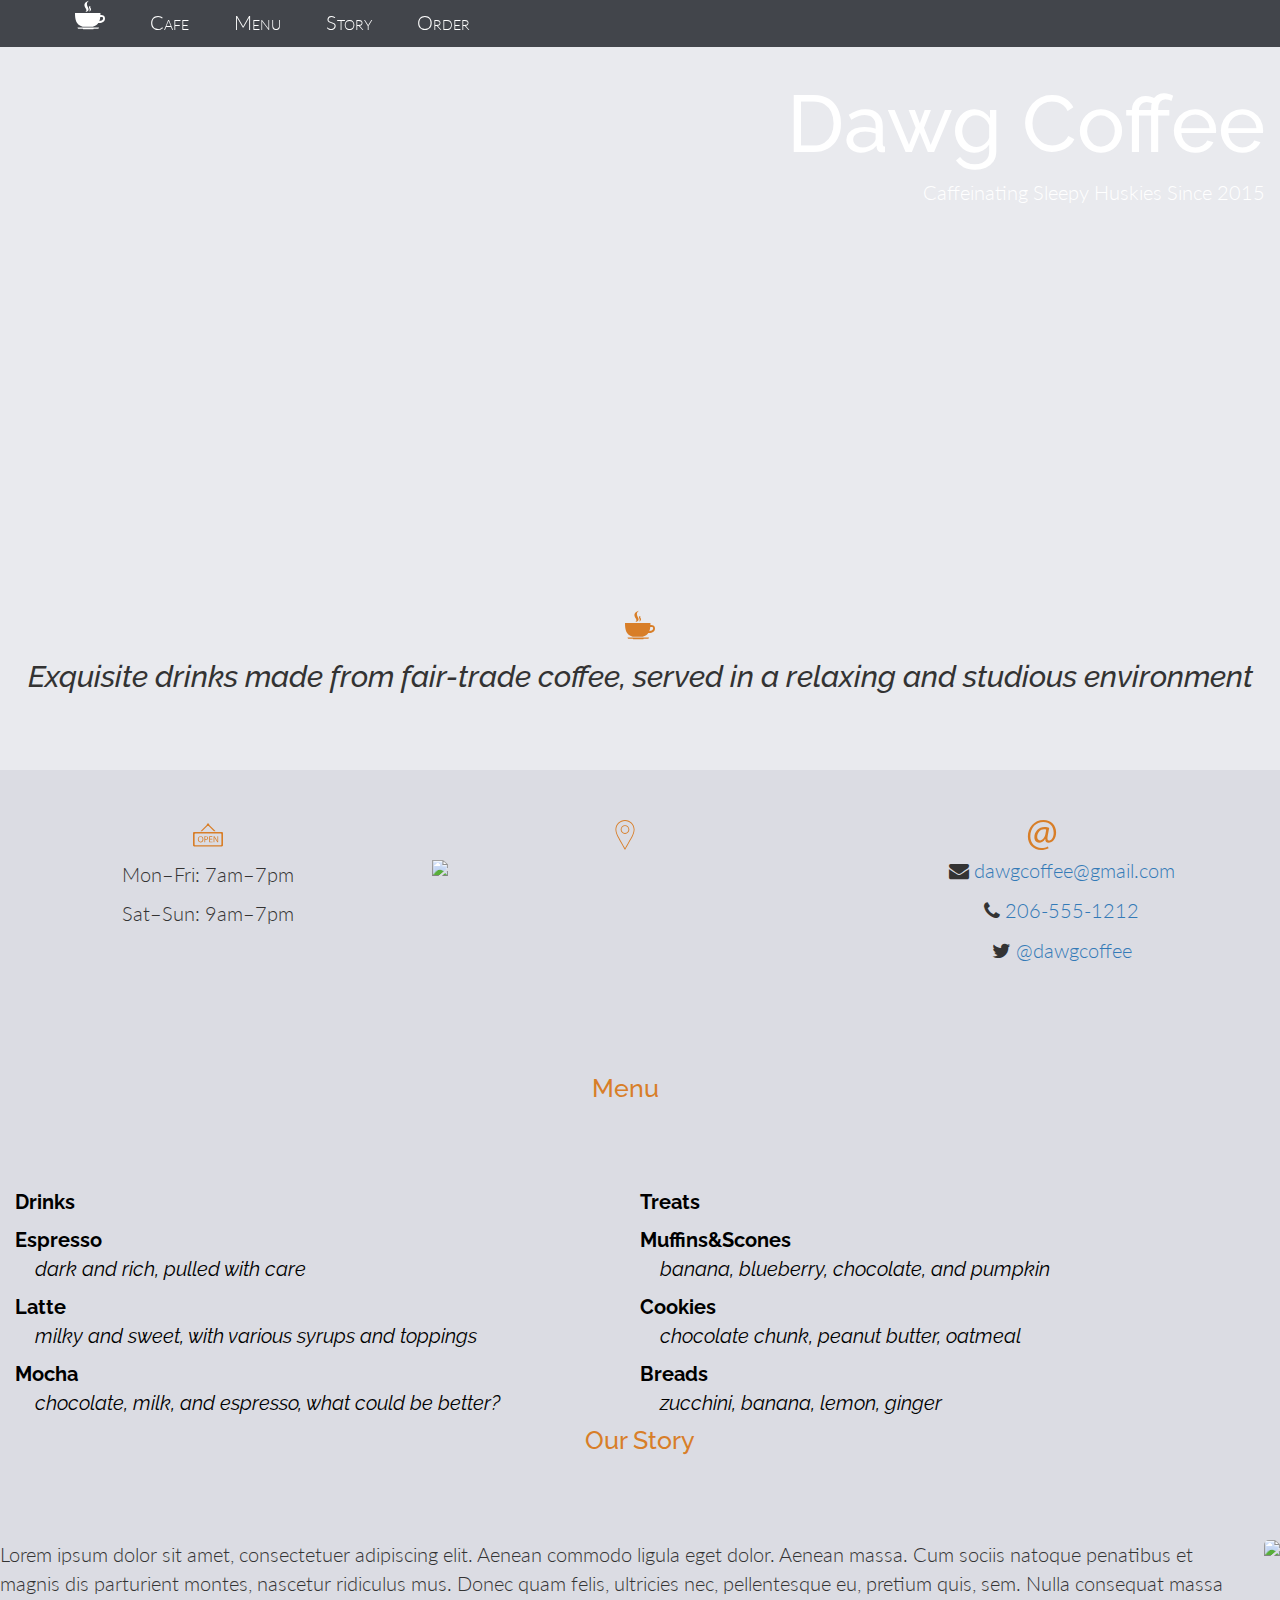
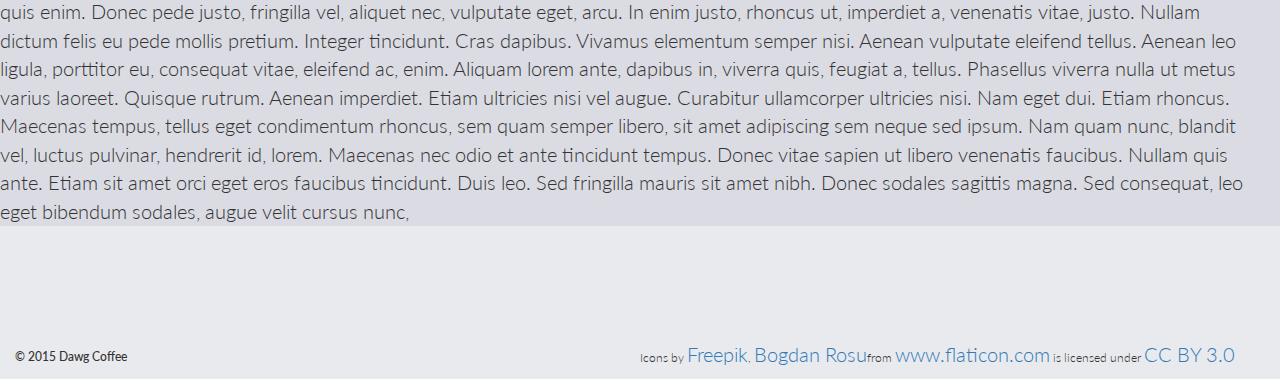
==== index.html @ 292f8ac5 "Edited HTML and CSS, not FINAL" ====
<!doctype html>
<html lang="en">
	<head>
		<meta charset="UTF-8">
		<meta name="viewport" content="width=device-width, initial-scale=1">
		<meta name="viewport" content="width=device-width, initial-scale=1, maximum-scale=1, user-scalable=no">
		
		<title>Dawg Coffee</title>
		
		<link rel="stylesheet" href="css/main.css">
		<link rel="shortcut icon" href="img/page-icon.png">
	</head><!-- Your home page goes here -->

	<body>

	<nav>
		<ul>
			<div id="coffee">

				<li><svg xmlns="http://www.w3.org/2000/svg" viewBox="0 0 21.664 21.665"><path d="M2.756 20.725h2.95c.04.257.254.458.523.458h6.706c.27 0 .482-.2.523-.458h2.95c.498 0 .902-.404.902-.903H1.854c0 .5.404.903.902.903zM20.865 11.444c-.752-.61-1.81-.62-2.508-.542.02-.486.03-.983.03-1.5H0c0 4.97.752 8.556 5.51 9.894h7.367c1.885-.53 3.135-1.418 3.964-2.6 1.807-.035 4.712-.746 4.82-3.24.048-1.092-.406-1.698-.795-2.012zm-3.267 3.826c.346-.89.55-1.89.664-2.988.488-.08 1.33-.13 1.754.215.078.064.32.262.293.9-.058 1.293-1.662 1.727-2.712 1.873zM7.49 8.704s3.5-.257 1.897-3.208C8.1 3.126 8.393 1.736 10.04.48c0 0-5.397 1.376-2.25 5.63 1.156 1.855-.3 2.594-.3 2.594z"/><path d="M9.85 8.468s2.804-.59 1.278-2.846c-.554-.978.21-1.327.21-1.327s-1.805.057-1.043 1.608c.61 1.247.43 1.955-.445 2.565z"/></svg></li>
					<li><a href="index.html">Cafe</a></li> 
					<li><a href="index.html">Menu</a></li> 
		 			<li><a href="index.html">Story</a></li> 
					<li><a href="order.html">Order</a></li>

			</div>
		</ul>
	</nav>
	
	<div class="container">

		<div id="header">

				<h1>Dawg Coffee</h1>

				<p>Caffeinating Sleepy Huskies Since 2015</p>
		</div>

	</div>

	<div id="headline">

		<svg xmlns="http://www.w3.org/2000/svg" viewBox="0 0 21.664 21.665"><path d="M2.756 20.725h2.95c.04.257.254.458.523.458h6.706c.27 0 .482-.2.523-.458h2.95c.498 0 .902-.404.902-.903H1.854c0 .5.404.903.902.903zM20.865 11.444c-.752-.61-1.81-.62-2.508-.542.02-.486.03-.983.03-1.5H0c0 4.97.752 8.556 5.51 9.894h7.367c1.885-.53 3.135-1.418 3.964-2.6 1.807-.035 4.712-.746 4.82-3.24.048-1.092-.406-1.698-.795-2.012zm-3.267 3.826c.346-.89.55-1.89.664-2.988.488-.08 1.33-.13 1.754.215.078.064.32.262.293.9-.058 1.293-1.662 1.727-2.712 1.873zM7.49 8.704s3.5-.257 1.897-3.208C8.1 3.126 8.393 1.736 10.04.48c0 0-5.397 1.376-2.25 5.63 1.156 1.855-.3 2.594-.3 2.594z"/><path d="M9.85 8.468s2.804-.59 1.278-2.846c-.554-.978.21-1.327.21-1.327s-1.805.057-1.043 1.608c.61 1.247.43 1.955-.445 2.565z"/></svg>

		<h2>Exquisite drinks made from fair-trade coffee, served in a relaxing and studious environment</h2>

	</div>	

	<div id="information" class="row col-md-12">
    	 	
			<div id="hours" class="col-md-4">

				<svg xmlns="http://www.w3.org/2000/svg" viewBox="0 0 396.238 396.238"><path d="M381.238 159.54H15c-8.25 0-15 6.75-15 15v160.405c0 8.25 6.75 15 15 15h366.238c8.25 0 15-6.75 15-15V174.54c0-8.25-6.75-15-15-15zM374.9 322.257c0 5.5-4.5 10-10 10H31.338c-5.5 0-10-4.5-10-10V187.23c0-5.5 4.5-10 10-10H364.9c5.5 0 10 4.5 10 10v135.026z"/><path d="M137.083 253.91c0 27.58-16.762 42.203-37.21 42.203-21.16 0-36.02-16.405-36.02-40.656 0-25.44 15.812-42.083 37.21-42.083 21.873 0 36.02 16.763 36.02 40.537zm-62.173 1.31c0 17.118 9.272 32.454 25.56 32.454 16.404 0 25.677-15.1 25.677-33.287 0-15.93-8.322-32.572-25.56-32.572-17.12 0-25.677 15.81-25.677 33.404zM152.472 215.325c4.993-.833 9.57-1.238 17.89-1.238 10.225 0 17.713 2.378 22.47 6.658 4.397 3.804 7.014 9.63 7.014 16.76 0 7.253-2.14 12.96-6.183 17.12-5.47 5.825-14.385 8.797-24.49 8.797-2.492 0-4.83-.076-6.89-.42-.494-.08-1.43-.093-1.43.947v26.1c0 2.616-2.14 4.757-4.755 4.757h-.833c-2.615 0-4.755-2.14-4.755-4.756v-71.718c0-2.873 1.962-3.007 1.962-3.007zm8.38 38.025c0 .78.48 1.04.732 1.094 2.133.466 4.742.656 7.827.656 12.483 0 20.09-6.062 20.09-17.12 0-10.58-7.488-15.69-18.9-15.69-4.518 0-5.053.085-5.053.085-2.583.41-4.696 2.888-4.696 5.502l.002 25.473zM255.237 252.96c0 2.354-2.14 4.28-4.755 4.28h-21.637c-2.615 0-4.754 2.14-4.754 4.754v19.378c0 2.615 2.14 4.755 4.755 4.755h25.203c2.615 0 4.755 1.952 4.755 4.34 0 2.385-2.14 4.338-4.755 4.338h-35.545c-2.615 0-4.754-2.14-4.754-4.754v-70.614c0-2.614 2.138-4.754 4.753-4.754h33.763c2.614 0 4.755 1.953 4.755 4.338 0 2.388-2.14 4.34-4.754 4.34h-23.42c-2.614 0-4.755 2.14-4.755 4.755v15.812c0 2.615 2.142 4.754 4.757 4.754h21.636c2.615.002 4.754 1.927 4.754 4.28zM276.988 294.807c-2.615 0-4.755-2.14-4.755-4.756V219.44c0-2.615 2.14-4.756 4.755-4.756h1.784c2.614 0 5.898 1.81 7.3 4.018l20.588 32.504c1.4 2.21 3.636 5.857 4.97 8.105l11.098 20.362c.593 1.018.975-.672.823-3.283 0 0-.912-15.702-.912-28.184v-28.77c0-2.614 2.14-4.755 4.756-4.755h.238c2.615 0 4.755 2.142 4.755 4.757v70.613c0 2.615-2.14 4.756-4.755 4.756h-.952c-2.614 0-5.89-1.814-7.276-4.03l-20.396-32.597c-1.387-2.218-3.63-5.86-4.983-8.1l-11.86-21.49c-.105.034-.855-1.442-.855.49 0 .858-.01 1.98.042 3.19 0 0 .63 14.982.63 28.298v29.48c0 2.616-2.14 4.757-4.754 4.757h-.24v.002zM293.455 143.54l-78.077-78.075c-.356-.41-.268-1.124-.182-1.815.038-.307.07-.6.07-.857 0-9.098-7.4-16.5-16.5-16.5s-16.5 7.402-16.5 16.5c0 .337.014.67.043 1.062.03.396.07.94-.657 1.78l-79.32 79.32c-1.474 1.473-1.345 2.542-1.137 3.048.208.506.868 1.356 2.952 1.367l9.693.053h.042c2.865 0 6.835-1.64 8.85-3.655l67.8-67.8c.432-.387.862-.416 1.02-.34 4.506 2.202 9.86 2.21 14.373.032.065-.032.28-.145.812.376l66.318 66.318c2.788 2.79 8.284 5.06 12.306 5.06l5.692-.032c2.077-.01 3.48-.647 3.95-1.79.47-1.145-.078-2.584-1.547-4.052zm-179.573 5.38v.002-.002z"/></svg>

				<p class="days1">Mon&ndash;Fri: 7am&ndash;7pm</p>
				<p class="days2">Sat&ndash;Sun: 9am&ndash;7pm</p>

			</div>

			<div id="location" class="col-md-4">

				<svg xmlns="http://www.w3.org/2000/svg" viewBox="0 0 792 792"><path d="M396.065 792l-10.155-17.896c-1.455-2.568-146.63-258.487-186.97-333.42-25.627-47.656-55.543-125.468-55.543-187.954C143.397 113.377 256.72 0 396.012 0c139.275 0 252.59 113.377 252.59 252.73 0 60.357-27.956 141.853-54.272 187.9-47.1 82.137-186.792 330.928-188.192 333.428L396.065 792zm-.053-768.78c-126.49 0-229.394 102.96-229.394 229.51 0 54.436 26.502 128.1 52.764 176.947C253.354 492.774 362.11 685 395.958 744.747c33.09-58.897 138.5-246.4 178.2-315.65 25.172-44.042 51.21-122.07 51.21-176.367.015-126.55-102.883-229.51-229.356-229.51zm0 343.43c-63.214 0-114.64-51.442-114.64-114.67 0-63.245 51.426-114.702 114.64-114.702 63.19 0 114.606 51.457 114.606 114.7-.007 63.23-51.416 114.67-114.606 114.67zm0-206.15c-50.412 0-91.418 41.037-91.418 91.48 0 50.426 41.007 91.45 91.418 91.45 50.388 0 91.388-41.03 91.388-91.45-.008-50.443-41.008-91.48-91.388-91.48z"/></svg>

				<a href="https://www.google.com/maps/place/4214+University+Way+NE,+Seattle,+WA+98105"> <img src="img/map.png"></a>

			</div>

			<div id="contact" class="col-md-4">

				<svg xmlns="http://www.w3.org/2000/svg" viewBox="0 0 288.937 288.938"><path d="M207.967 272.338c-22.815 12.03-46.076 16.6-73.897 16.6-68.084 0-125.788-49.793-125.788-129.508C8.282 73.9 67.642 0 159.832 0c72.242 0 120.823 50.642 120.823 119.973 0 62.272-34.88 98.81-73.9 98.81-16.633 0-31.975-11.218-30.728-36.537h-1.658c-14.536 24.507-33.637 36.538-58.55 36.538-24.07 0-44.826-19.533-44.826-52.325 0-51.486 40.67-98.374 98.373-98.374 17.846 0 33.64 3.717 44.418 8.723l-14.096 75.12c-6.222 31.574-1.26 46.11 12.442 46.51 21.19.406 44.857-27.824 44.857-75.993 0-60.176-36.14-103.38-100.507-103.38-67.644 0-124.538 53.58-124.538 137.86 0 69.337 45.267 112.096 106.687 112.096 23.667 0 45.676-4.997 62.71-14.535l6.625 17.85zm-22.82-179.374c-4.157-1.218-11.225-2.876-20.763-2.876-36.538 0-66.02 34.448-66.02 74.717 0 18.286 9.13 31.575 27.415 31.575 24.07 0 46.072-30.73 50.64-56.494l8.726-46.922z"/></svg>

				
				<ul>
					<li><i class="fa fa-envelope"></i><a href="dawgcoffee@gmail.com"> dawgcoffee@gmail.com</a></li>
					<li><i class="fa fa-phone"></i><a href="206-555-1212"> 206-555-1212</a></li>
					<li><i class="fa fa-twitter"></i><a href="https://twitter.com/dawgcoffee"> @dawgcoffee</a> </li>
				</ul>

			</div>
		
	</div>

	<div class="menu">

		<div id="titles" class="row col-md-12">

				<h3>Menu</h3>

				<div id="choices" class="col-md-6">

					<p id="title2">Drinks</p>
						<section id="subtitle1">Espresso
							<ul id="description1"><li>dark and rich, pulled with care</li>
						</section>
						<section id="subtitle1">Latte
							<ul id="description1"><li>milky and sweet, with various syrups and toppings</li>
						</section>
						<section id="subtitle1">Mocha
							<ul id="description1"><li>chocolate, milk, and espresso, what could be better?</li>
						</section>
					
				</div>

				<div id="choices2" class="col-md-6">

					<p id="title3">Treats</p>
						<section id="subtitle1">Muffins&amp;Scones
							<ul id="description1"><li>banana, blueberry, chocolate, and pumpkin</li></ul
						</section>
						<section id="subtitle1">Cookies
							<ul id="description1"><li>chocolate chunk, peanut butter, oatmeal</li></ul>
						</section>
						<section id="subtitle1">Breads
							<ul id="description1"><li>zucchini, banana, lemon, ginger</li></ul>
						</section>
				</div>
		</div>

	</div>

	<div class="story">

		<h3>Our Story</h3>

			<p id="Lorem">Lorem ipsum dolor sit amet, consectetuer adipiscing elit.<img src="img/story.jpg"> Aenean commodo ligula eget dolor. Aenean massa. Cum sociis natoque penatibus et magnis dis parturient montes, nascetur ridiculus mus. Donec quam felis, ultricies nec, pellentesque eu, pretium quis, sem. Nulla consequat massa quis enim. Donec pede justo, fringilla vel, aliquet nec, vulputate eget, arcu. In enim justo, rhoncus ut, imperdiet a, venenatis vitae, justo. Nullam dictum felis eu pede mollis pretium. Integer tincidunt. Cras dapibus. Vivamus elementum semper nisi. Aenean vulputate eleifend tellus. Aenean leo ligula, porttitor eu, consequat vitae, eleifend ac, enim. Aliquam lorem ante, dapibus in, viverra quis, feugiat a, tellus. Phasellus viverra nulla ut metus varius laoreet. Quisque rutrum. Aenean imperdiet. Etiam ultricies nisi vel augue. Curabitur ullamcorper ultricies nisi. Nam eget dui. Etiam rhoncus. Maecenas tempus, tellus eget condimentum rhoncus, sem quam semper libero, sit amet adipiscing sem neque sed ipsum. Nam quam nunc, blandit vel, luctus pulvinar, hendrerit id, lorem. Maecenas nec odio et ante tincidunt tempus. Donec vitae sapien ut libero venenatis faucibus. Nullam quis ante. Etiam sit amet orci eget eros faucibus tincidunt. Duis leo. Sed fringilla mauris sit amet nibh. Donec sodales sagittis magna. Sed consequat, leo eget bibendum sodales, augue velit cursus nunc,</p>

	</div>

	<div id="footer" class="row col-md-12">

		<div id="rights" class="col-md-6">

			<h6>&copy; 2015 Dawg Coffee</h6>

		</div>

		<div id="citations" class="col-md-6">

			<p id="credits">Icons by 
    		<a href="http://www.freepik.com" title="Freepik">Freepik</a>, 
    		<a href="http://www.bogdanrosu.com" title="Bogdan Rosu">Bogdan Rosu</a>from 
    		<a href="http://www.flaticon.com" title="Flaticon">www.flaticon.com</a> is licensed under 
    		<a href="http://creativecommons.org/licenses/by/3.0/" title="Creative Commons BY 3.0">CC BY 3.0</a>
			</p>

		</div>

	</div>


	</body>

</html>
---- css/main.css ----
/* Your stylesheet goes here */
@import url("https://maxcdn.bootstrapcdn.com/bootstrap/3.3.5/css/bootstrap.min.css");
@import url("https://fonts.googleapis.com/css?family=Raleway");
@import url("https://fonts.googleapis.com/css?family=Lato");
@import url("https://maxcdn.bootstrapcdn.com/font-awesome/4.4.0/css/font-awesome.min.css");
/*
* {
	font-family:Lato, "Helvetica Neue", Helvetica, Serif;
	font-size:16px;
	font-weight:300;
	background-color:#E9EAEE;
}
*/

body {
    font-family: Lato, 'Helvetica Neue', Helvetica, Arial, sans-serif;
    font-weight: 300;
    font-size: 16px;
    background-color: #E9EAEE
}

h1 {
	font-family:Raleway, "Helvetica Neue", Helvetica, Serif;
}

h2 {
	font-family: Raleway, "Helvetica Neue", Helvetica, Serif;
	font-color:#BC6026;
	text-align: center;
}
h3 {
	font-family:Raleway, "Helvetica Neue", Helvetica, Serif;
	text-align: center;
	color: #D87E28;
	font-size: auto;
	border: 0em;
}

svg {
	height: 30px;
}

svg path {
	fill: #D87E28;

}

#coffee svg path {
	fill: white;
}

/*img {
	height:16px;
}
*/

#header {
	padding-top: 3em;
}

#headline {
	font-style: italic;
	width: 100%;
	height: 200px;
	margin-bottom: 1em;
}

#headline svg {
	display: none;
}

#information{
	background-color: #dbdce3;
	width: 100%;
}

#hours {
	text-align: center;
}

#hours svg {
	display: block;
	margin-left: auto;
	margin-right: auto;
	margin-top: 50px;
}

.days1 {
	margin-top: 10px;
}

#location img {
	display: block;
	margin-left: auto;
	margin-right: auto;
	margin-top: 10px;
	margin-bottom: 40px;
}

#location a{
	border: auto solid;
    border-radius: 5px;
}

#location svg {
	display: block;
	margin-left: auto;
	margin-right: auto;
	margin-top: 50px;
}

#contact svg {
	display: block;
	margin-left: auto;
	margin-right: auto;
	margin-top: 50px;
}

#contact ul {
	list-style-type: none;
	text-align: center;
	line-height: 200%;
}



/*
#information #iconimages #iconimages1 svg path, #information #iconimages #iconimages2 svg path, #information #iconimages #iconimages3 svg path {
	margin:auto;
	display:inline; 
}
*/

.menu{
	margin-top: 0px;
	margin-bottom: 0px;
}

#titles {
	background-color: #dbdce3;
	width: 100%;
}

#title2 {
	font-family:Raleway, "Helvetica Neue", Helvetica, Serif;
	text-align: left;
	color: black;
	font-size: auto;
	font-weight: bold;
}

#title3 {
	font-family:Raleway, "Helvetica Neue", Helvetica, Serif;
	text-align: left;
	color: black;
	font-size: auto;
	font-weight: bold;
}

#subtitle1 {
	font-family:Raleway, "Helvetica Neue", Helvetica, Serif;
	color: black;
	font-size: auto;
	font-weight: bold;
}

#description1{
	list-style-type: none;
	font-style: italic;
	font-weight: normal;
	font-size: auto;
	position: relative;
	right: 1em;
}

.story {
	background-color: #dbdce3
}

.story img {
	float: right;
	height: 300px;
	margin-left: 1em;
	border: auto solid;
    border-radius: 5px;
}
#footer {
	border-top: 3px;
	border-top-color: #D87E28
	background-color: #afb3c2
	padding: 1em;
}
#credits {
	font-size: 12px;
}



nav {
	position: fixed;
	top: 0px;
	background-color: #181C22;
	color: white;
	font-size: 16px;
	padding-left: 15px;
	width: 100%;
}

nav li {
	list-style-type: none;
	display: inline;
	padding: 0.5em;
	font-variant: small-caps;
}

nav li a {
	color: white;

}

nav li a:hover {
	text-decoration: none;
	color: #D87E28;
}

@media (min-width: 768px) {
	* {
		font-size: 20px;
	}
	h2 {
		text-align: center;
		height: 20px;
	}
	nav {
		background-color: rgba(24, 28, 34, 0.8);
	}
	nav li {
		padding: 1em;
		color: white;
		list-style-type: none;
		display: inline;
		font-variant: small-caps;
	}
	nav li a {
		color: white;
	}
	nav li a:hover {
		text-decoration: none;
		color: #D87E28;
	}
	.container {
		background-image: url('../img/background-sm.jpg');
		background-repeat: no-repeat;
		width: 100%;
		text-align: right;
		color: white; 
		height: 550px;
	}
	#headline {
		font-size: 1.25em;
		text-align: center;
		padding-top: 3em;
		padding-bottom: 3em;
	}
	#headline svg path {
		display: block;
		fill:#D87E28;
		height: 1.5em;
		padding: 1em;
		margin-left: auto;
		margin-right: auto;
	}
}

@media screen and (min-width: 992px) {
	.container {
		background-image: url('../img/background-md.jpg');
		width: 100%;
	}
	h1 {
		font-size: 4em;
	}
	h2 {
		text-align: center;
		height: 20px;
	}
	
	h3 {
		font-size: 1.25em;
		text-align: center;
		padding-top: 3em;
		padding-bottom: 3em;
	}
	#headline {
		font-size: 1.25em;
		text-align: center;
		padding-top: 3em;
		padding-bottom: 3em;
	}
	#headline svg {
		fill:#D87E28;
		display: block;
		margin-left: auto;
		margin-right: auto;
	}
	#menu{
		background-color: #dbdce3;
		width: 100%;
	}

	#titles {
		background-color: #dbdce3;
		width: 100%;
	}

	#menu a:hover {
		text-decoration: none;
	}
	.story img{
		height: 400px;
	}
	#citations {
		text-align: right;
	}

}

@media screen and (min-width: 1200px) {
	.container {
		background-image: url('../img/background-lg.jpg');
		width: 100%;
	}
	h3 {
		font-size: 1.25em;
		text-align: center;
		padding-top: 3em;
		padding-bottom: 3em;
	}
	#headline {
		font-size: 1.25em;
		text-align: center;
		padding-top: 3em;
		padding-bottom: 3em;
	}
	#headline svg {
		fill:#D87E28;
		display: block;
		margin-left: auto;
		margin-right: auto;
	}
	#menu{
		background-color: #dbdce3;
		width: 100%;
	}

	#titles {
		background-color: #dbdce3;
		width: 100%;
	}

	#menu a:hover {
		text-decoration: none;
	}
	.story img{
		height: 400px;
	}
	#citations {
		text-align: right;
	}

}
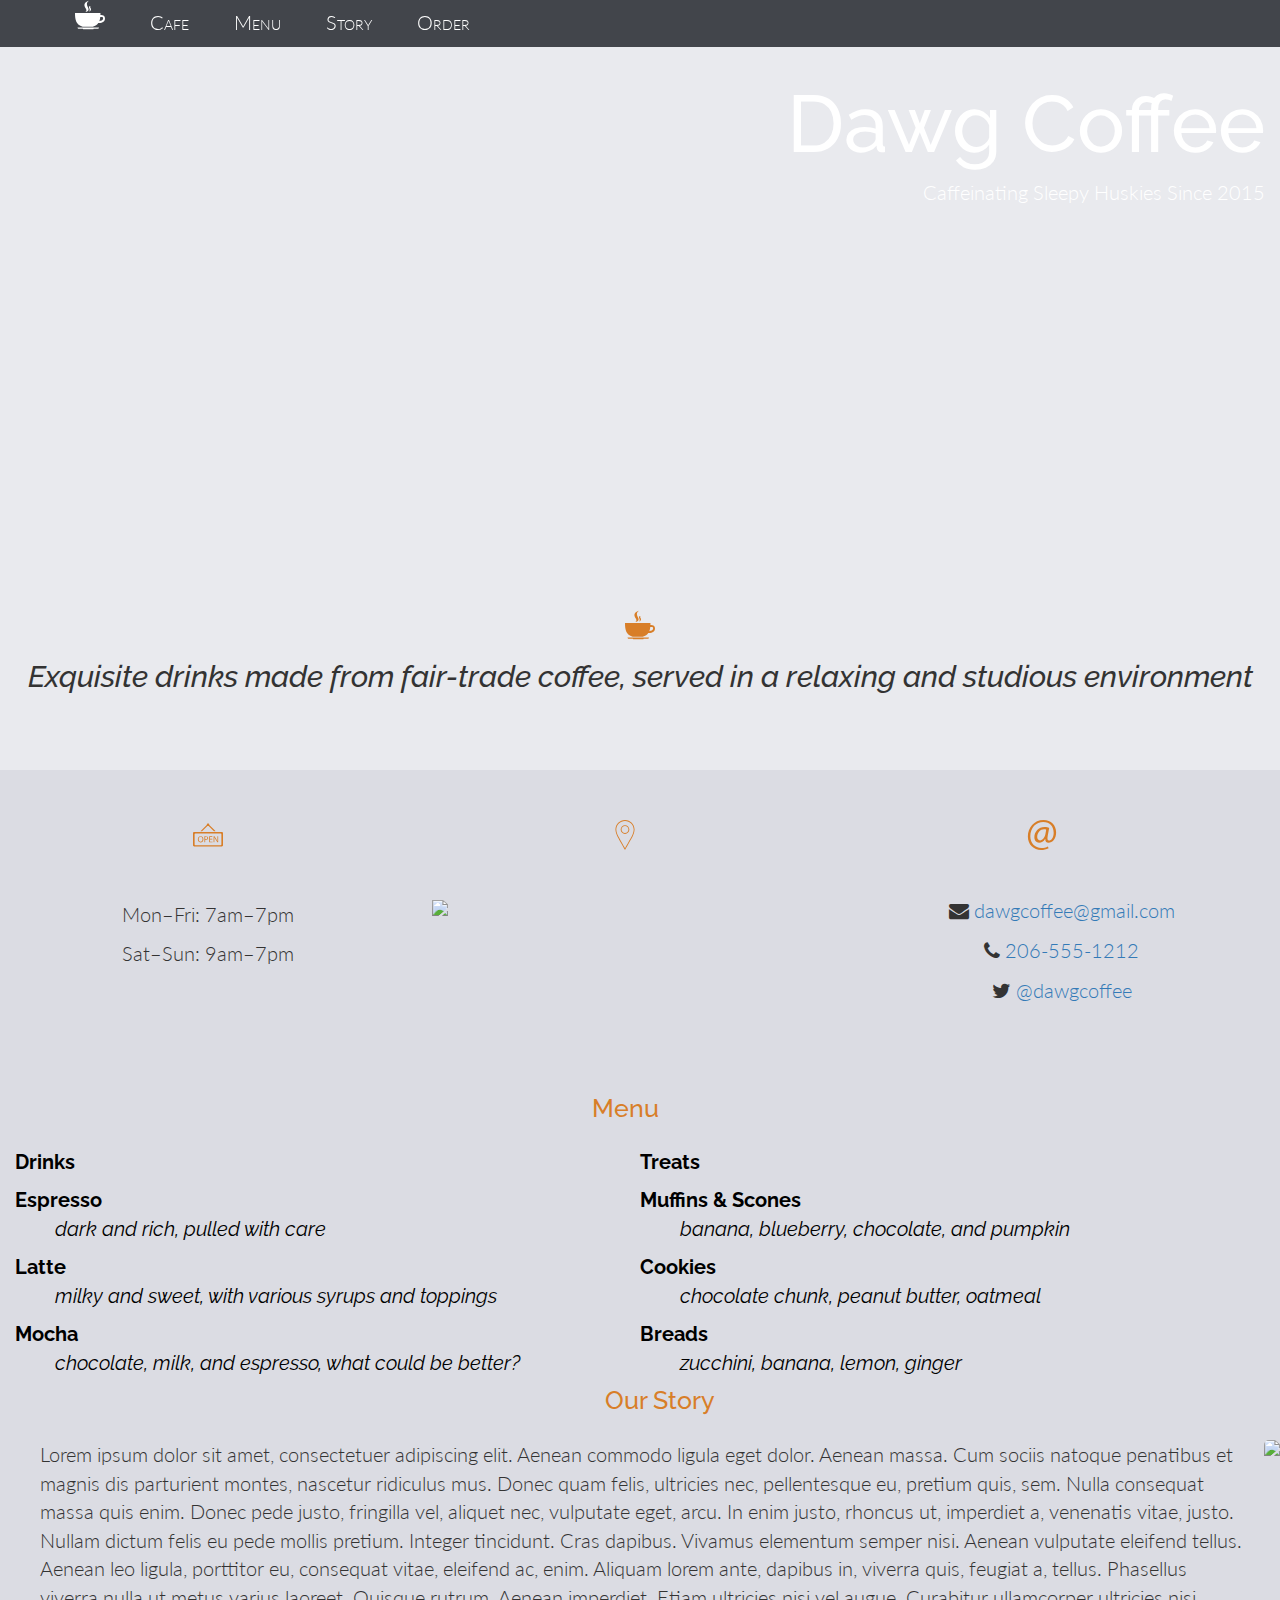
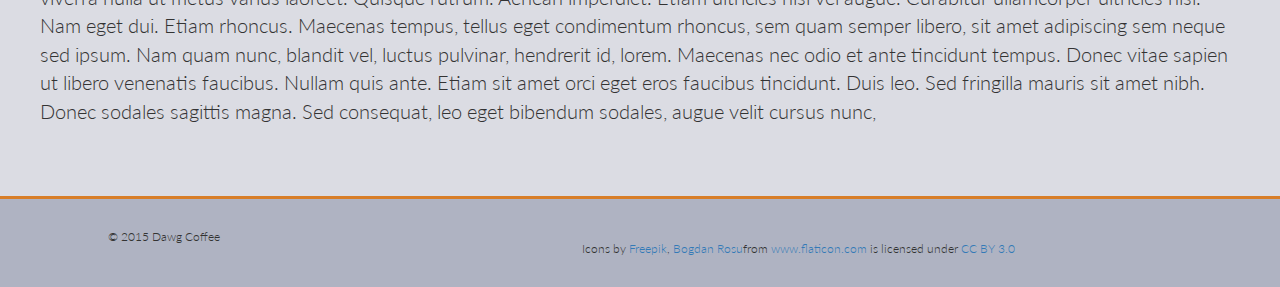
==== commit 82954376: "Final changes to HTML and CSS" ====
--- a/index.html
+++ b/index.html
@@ -6,13 +6,13 @@
 		<meta name="viewport" content="width=device-width, initial-scale=1, maximum-scale=1, user-scalable=no">
 		
 		<title>Dawg Coffee</title>
-		
+		<!--These are the links for the CSS and pictures/icon -->
 		<link rel="stylesheet" href="css/main.css">
 		<link rel="shortcut icon" href="img/page-icon.png">
 	</head><!-- Your home page goes here -->
 
 	<body>
-
+		<!--Below is the navigation bar section -->
 	<nav>
 		<ul>
 			<div id="coffee">
@@ -27,6 +27,7 @@
 		</ul>
 	</nav>
 	
+	<!--Below are the words that are on top of the background picture -->
 	<div class="container">
 
 		<div id="header">
@@ -38,6 +39,7 @@
 
 	</div>
 
+	<!-- Below is the section that has the coffee icon and sentence describing the Dawg Coffee website and cafe itself-->
 	<div id="headline">
 
 		<svg xmlns="http://www.w3.org/2000/svg" viewBox="0 0 21.664 21.665"><path d="M2.756 20.725h2.95c.04.257.254.458.523.458h6.706c.27 0 .482-.2.523-.458h2.95c.498 0 .902-.404.902-.903H1.854c0 .5.404.903.902.903zM20.865 11.444c-.752-.61-1.81-.62-2.508-.542.02-.486.03-.983.03-1.5H0c0 4.97.752 8.556 5.51 9.894h7.367c1.885-.53 3.135-1.418 3.964-2.6 1.807-.035 4.712-.746 4.82-3.24.048-1.092-.406-1.698-.795-2.012zm-3.267 3.826c.346-.89.55-1.89.664-2.988.488-.08 1.33-.13 1.754.215.078.064.32.262.293.9-.058 1.293-1.662 1.727-2.712 1.873zM7.49 8.704s3.5-.257 1.897-3.208C8.1 3.126 8.393 1.736 10.04.48c0 0-5.397 1.376-2.25 5.63 1.156 1.855-.3 2.594-.3 2.594z"/><path d="M9.85 8.468s2.804-.59 1.278-2.846c-.554-.978.21-1.327.21-1.327s-1.805.057-1.043 1.608c.61 1.247.43 1.955-.445 2.565z"/></svg>
@@ -46,8 +48,9 @@
 
 	</div>	
 
+	<!--This is the information about the cafe (hours, location, and contact). I used the Bootstrap to divide the information into three sections. I made sure there were correct links to pictures or clicking on the words.-->
 	<div id="information" class="row col-md-12">
-    	 	
+
 			<div id="hours" class="col-md-4">
 
 				<svg xmlns="http://www.w3.org/2000/svg" viewBox="0 0 396.238 396.238"><path d="M381.238 159.54H15c-8.25 0-15 6.75-15 15v160.405c0 8.25 6.75 15 15 15h366.238c8.25 0 15-6.75 15-15V174.54c0-8.25-6.75-15-15-15zM374.9 322.257c0 5.5-4.5 10-10 10H31.338c-5.5 0-10-4.5-10-10V187.23c0-5.5 4.5-10 10-10H364.9c5.5 0 10 4.5 10 10v135.026z"/><path d="M137.083 253.91c0 27.58-16.762 42.203-37.21 42.203-21.16 0-36.02-16.405-36.02-40.656 0-25.44 15.812-42.083 37.21-42.083 21.873 0 36.02 16.763 36.02 40.537zm-62.173 1.31c0 17.118 9.272 32.454 25.56 32.454 16.404 0 25.677-15.1 25.677-33.287 0-15.93-8.322-32.572-25.56-32.572-17.12 0-25.677 15.81-25.677 33.404zM152.472 215.325c4.993-.833 9.57-1.238 17.89-1.238 10.225 0 17.713 2.378 22.47 6.658 4.397 3.804 7.014 9.63 7.014 16.76 0 7.253-2.14 12.96-6.183 17.12-5.47 5.825-14.385 8.797-24.49 8.797-2.492 0-4.83-.076-6.89-.42-.494-.08-1.43-.093-1.43.947v26.1c0 2.616-2.14 4.757-4.755 4.757h-.833c-2.615 0-4.755-2.14-4.755-4.756v-71.718c0-2.873 1.962-3.007 1.962-3.007zm8.38 38.025c0 .78.48 1.04.732 1.094 2.133.466 4.742.656 7.827.656 12.483 0 20.09-6.062 20.09-17.12 0-10.58-7.488-15.69-18.9-15.69-4.518 0-5.053.085-5.053.085-2.583.41-4.696 2.888-4.696 5.502l.002 25.473zM255.237 252.96c0 2.354-2.14 4.28-4.755 4.28h-21.637c-2.615 0-4.754 2.14-4.754 4.754v19.378c0 2.615 2.14 4.755 4.755 4.755h25.203c2.615 0 4.755 1.952 4.755 4.34 0 2.385-2.14 4.338-4.755 4.338h-35.545c-2.615 0-4.754-2.14-4.754-4.754v-70.614c0-2.614 2.138-4.754 4.753-4.754h33.763c2.614 0 4.755 1.953 4.755 4.338 0 2.388-2.14 4.34-4.754 4.34h-23.42c-2.614 0-4.755 2.14-4.755 4.755v15.812c0 2.615 2.142 4.754 4.757 4.754h21.636c2.615.002 4.754 1.927 4.754 4.28zM276.988 294.807c-2.615 0-4.755-2.14-4.755-4.756V219.44c0-2.615 2.14-4.756 4.755-4.756h1.784c2.614 0 5.898 1.81 7.3 4.018l20.588 32.504c1.4 2.21 3.636 5.857 4.97 8.105l11.098 20.362c.593 1.018.975-.672.823-3.283 0 0-.912-15.702-.912-28.184v-28.77c0-2.614 2.14-4.755 4.756-4.755h.238c2.615 0 4.755 2.142 4.755 4.757v70.613c0 2.615-2.14 4.756-4.755 4.756h-.952c-2.614 0-5.89-1.814-7.276-4.03l-20.396-32.597c-1.387-2.218-3.63-5.86-4.983-8.1l-11.86-21.49c-.105.034-.855-1.442-.855.49 0 .858-.01 1.98.042 3.19 0 0 .63 14.982.63 28.298v29.48c0 2.616-2.14 4.757-4.754 4.757h-.24v.002zM293.455 143.54l-78.077-78.075c-.356-.41-.268-1.124-.182-1.815.038-.307.07-.6.07-.857 0-9.098-7.4-16.5-16.5-16.5s-16.5 7.402-16.5 16.5c0 .337.014.67.043 1.062.03.396.07.94-.657 1.78l-79.32 79.32c-1.474 1.473-1.345 2.542-1.137 3.048.208.506.868 1.356 2.952 1.367l9.693.053h.042c2.865 0 6.835-1.64 8.85-3.655l67.8-67.8c.432-.387.862-.416 1.02-.34 4.506 2.202 9.86 2.21 14.373.032.065-.032.28-.145.812.376l66.318 66.318c2.788 2.79 8.284 5.06 12.306 5.06l5.692-.032c2.077-.01 3.48-.647 3.95-1.79.47-1.145-.078-2.584-1.547-4.052zm-179.573 5.38v.002-.002z"/></svg>
@@ -75,11 +78,10 @@
 					<li><i class="fa fa-phone"></i><a href="206-555-1212"> 206-555-1212</a></li>
 					<li><i class="fa fa-twitter"></i><a href="https://twitter.com/dawgcoffee"> @dawgcoffee</a> </li>
 				</ul>
-
+<!--I made sure that the three sections were put into one div element. Three sections within one row. -->
 			</div>
-		
 	</div>
-
+	<!--This is the menu section, where it includes the Drinks and Treats -->
 	<div class="menu">
 
 		<div id="titles" class="row col-md-12">
@@ -87,25 +89,24 @@
 				<h3>Menu</h3>
 
 				<div id="choices" class="col-md-6">
-
+					<!--Again, I placed the Drinks section on one half of the page while the Treats are on the second half -->
 					<p id="title2">Drinks</p>
 						<section id="subtitle1">Espresso
-							<ul id="description1"><li>dark and rich, pulled with care</li>
+							<ul id="description1"><li>dark and rich, pulled with care</li></ul>
 						</section>
 						<section id="subtitle1">Latte
-							<ul id="description1"><li>milky and sweet, with various syrups and toppings</li>
+							<ul id="description1"><li>milky and sweet, with various syrups and toppings</li></ul>
 						</section>
 						<section id="subtitle1">Mocha
-							<ul id="description1"><li>chocolate, milk, and espresso, what could be better?</li>
+							<ul id="description1"><li>chocolate, milk, and espresso, what could be better?</li></ul>
 						</section>
-					
 				</div>
 
 				<div id="choices2" class="col-md-6">
 
 					<p id="title3">Treats</p>
-						<section id="subtitle1">Muffins&amp;Scones
-							<ul id="description1"><li>banana, blueberry, chocolate, and pumpkin</li></ul
+						<section id="subtitle1">Muffins &amp; Scones
+							<ul id="description1"><li>banana, blueberry, chocolate, and pumpkin</li></ul>
 						</section>
 						<section id="subtitle1">Cookies
 							<ul id="description1"><li>chocolate chunk, peanut butter, oatmeal</li></ul>
@@ -118,30 +119,32 @@
 
 	</div>
 
+	<!--This is the section "story" of the cafe.-->
 	<div class="story">
 
 		<h3>Our Story</h3>
-
-			<p id="Lorem">Lorem ipsum dolor sit amet, consectetuer adipiscing elit.<img src="img/story.jpg"> Aenean commodo ligula eget dolor. Aenean massa. Cum sociis natoque penatibus et magnis dis parturient montes, nascetur ridiculus mus. Donec quam felis, ultricies nec, pellentesque eu, pretium quis, sem. Nulla consequat massa quis enim. Donec pede justo, fringilla vel, aliquet nec, vulputate eget, arcu. In enim justo, rhoncus ut, imperdiet a, venenatis vitae, justo. Nullam dictum felis eu pede mollis pretium. Integer tincidunt. Cras dapibus. Vivamus elementum semper nisi. Aenean vulputate eleifend tellus. Aenean leo ligula, porttitor eu, consequat vitae, eleifend ac, enim. Aliquam lorem ante, dapibus in, viverra quis, feugiat a, tellus. Phasellus viverra nulla ut metus varius laoreet. Quisque rutrum. Aenean imperdiet. Etiam ultricies nisi vel augue. Curabitur ullamcorper ultricies nisi. Nam eget dui. Etiam rhoncus. Maecenas tempus, tellus eget condimentum rhoncus, sem quam semper libero, sit amet adipiscing sem neque sed ipsum. Nam quam nunc, blandit vel, luctus pulvinar, hendrerit id, lorem. Maecenas nec odio et ante tincidunt tempus. Donec vitae sapien ut libero venenatis faucibus. Nullam quis ante. Etiam sit amet orci eget eros faucibus tincidunt. Duis leo. Sed fringilla mauris sit amet nibh. Donec sodales sagittis magna. Sed consequat, leo eget bibendum sodales, augue velit cursus nunc,</p>
+<!--I used the Lorem website provided in the instructions -->
+			<img src="img/story.jpg"><p id="Lorem">Lorem ipsum dolor sit amet, consectetuer adipiscing elit. Aenean commodo ligula eget dolor. Aenean massa. Cum sociis natoque penatibus et magnis dis parturient montes, nascetur ridiculus mus. Donec quam felis, ultricies nec, pellentesque eu, pretium quis, sem. Nulla consequat massa quis enim. Donec pede justo, fringilla vel, aliquet nec, vulputate eget, arcu. In enim justo, rhoncus ut, imperdiet a, venenatis vitae, justo. Nullam dictum felis eu pede mollis pretium. Integer tincidunt. Cras dapibus. Vivamus elementum semper nisi. Aenean vulputate eleifend tellus. Aenean leo ligula, porttitor eu, consequat vitae, eleifend ac, enim. Aliquam lorem ante, dapibus in, viverra quis, feugiat a, tellus. Phasellus viverra nulla ut metus varius laoreet. Quisque rutrum. Aenean imperdiet. Etiam ultricies nisi vel augue. Curabitur ullamcorper ultricies nisi. Nam eget dui. Etiam rhoncus. Maecenas tempus, tellus eget condimentum rhoncus, sem quam semper libero, sit amet adipiscing sem neque sed ipsum. Nam quam nunc, blandit vel, luctus pulvinar, hendrerit id, lorem. Maecenas nec odio et ante tincidunt tempus. Donec vitae sapien ut libero venenatis faucibus. Nullam quis ante. Etiam sit amet orci eget eros faucibus tincidunt. Duis leo. Sed fringilla mauris sit amet nibh. Donec sodales sagittis magna. Sed consequat, leo eget bibendum sodales, augue velit cursus nunc,</p>
 
 	</div>
 
-	<div id="footer" class="row col-md-12">
+	<!--This is the footer of the website -->
+	<div class="bottom">
 
-		<div id="rights" class="col-md-6">
+		<div class="row">
 
-			<h6>&copy; 2015 Dawg Coffee</h6>
+			<div class="col-sm-3"><span>&copy; 2015 Dawg Coffee</span></div>
 
-		</div>
-
-		<div id="citations" class="col-md-6">
-
+			<div class="col-sm-9">
 			<p id="credits">Icons by 
     		<a href="http://www.freepik.com" title="Freepik">Freepik</a>, 
     		<a href="http://www.bogdanrosu.com" title="Bogdan Rosu">Bogdan Rosu</a>from 
     		<a href="http://www.flaticon.com" title="Flaticon">www.flaticon.com</a> is licensed under 
     		<a href="http://creativecommons.org/licenses/by/3.0/" title="Creative Commons BY 3.0">CC BY 3.0</a>
 			</p>
+
+			</div>
+	
 
 		</div>
 
--- a/css/main.css
+++ b/css/main.css
@@ -3,6 +3,7 @@
 @import url("https://fonts.googleapis.com/css?family=Raleway");
 @import url("https://fonts.googleapis.com/css?family=Lato");
 @import url("https://maxcdn.bootstrapcdn.com/font-awesome/4.4.0/css/font-awesome.min.css");
+/*These are the links to import the Bootstrap and fonts*/
 /*
 * {
 	font-family:Lato, "Helvetica Neue", Helvetica, Serif;
@@ -28,31 +29,35 @@
 	font-color:#BC6026;
 	text-align: center;
 }
+
+/*h2 #clog {
+	font-color:#D87E28;
+	font-size: auto;
+	border: 0em;
+}
+*/
+
 h3 {
 	font-family:Raleway, "Helvetica Neue", Helvetica, Serif;
 	text-align: center;
 	color: #D87E28;
 	font-size: auto;
 	border: 0em;
-}
-
+	margin: 0em;
+	padding-bottom: 1em;
+}
+/*This is just formatting all the svg on the page without the icons for different sections*/
 svg {
 	height: 30px;
 }
-
+/*This is to change the color of the svg pictures*/
 svg path {
 	fill: #D87E28;
-
 }
 
 #coffee svg path {
 	fill: white;
 }
-
-/*img {
-	height:16px;
-}
-*/
 
 #header {
 	padding-top: 3em;
@@ -83,6 +88,7 @@
 	margin-left: auto;
 	margin-right: auto;
 	margin-top: 50px;
+	margin-bottom: 50px;
 }
 
 .days1 {
@@ -107,6 +113,7 @@
 	margin-left: auto;
 	margin-right: auto;
 	margin-top: 50px;
+	margin-bottom: 50px;
 }
 
 #contact svg {
@@ -114,6 +121,7 @@
 	margin-left: auto;
 	margin-right: auto;
 	margin-top: 50px;
+	margin-bottom: 40px;
 }
 
 #contact ul {
@@ -169,33 +177,53 @@
 	font-style: italic;
 	font-weight: normal;
 	font-size: auto;
-	position: relative;
+	
 	right: 1em;
 }
 
 .story {
-	background-color: #dbdce3
+	background-color: #dbdce3;
+	padding-bottom: 3em;
+	padding-left: 2em;
 }
 
 .story img {
 	float: right;
-	height: 300px;
+	height: 400px;
 	margin-left: 1em;
 	border: auto solid;
     border-radius: 5px;
 }
-#footer {
-	border-top: 3px;
-	border-top-color: #D87E28
+
+/*.story p{
+	
+}
+*/
+/* #footer {
+	border-top: 3px solid #D87E28;
+	/*border-top-color: #D87E28
 	background-color: #afb3c2
 	padding: 1em;
-}
-#credits {
+} */
+
+
+.bottom {
+	background-color: #afb3c2;
+	border-top: 3px solid #D87E28;
+	padding: 1em;
+	text-align: center;
+}
+.bottom span{
 	font-size: 12px;
 }
 
-
-
+#credits, #credits a {
+	font-size: 12px;
+}
+ 
+
+
+/*This is the formatting of the navigation bar*/
 nav {
 	position: fixed;
 	top: 0px;
@@ -204,6 +232,7 @@
 	font-size: 16px;
 	padding-left: 15px;
 	width: 100%;
+	z-index: 9999;
 }
 
 nav li {
@@ -223,6 +252,7 @@
 	color: #D87E28;
 }
 
+/*This is to format from minimum width to 768*/
 @media (min-width: 768px) {
 	* {
 		font-size: 20px;
@@ -231,6 +261,7 @@
 		text-align: center;
 		height: 20px;
 	}
+
 	nav {
 		background-color: rgba(24, 28, 34, 0.8);
 	}
@@ -272,6 +303,7 @@
 	}
 }
 
+/*Format from 768 to 992 screen size*/
 @media screen and (min-width: 992px) {
 	.container {
 		background-image: url('../img/background-md.jpg');
@@ -289,7 +321,6 @@
 		font-size: 1.25em;
 		text-align: center;
 		padding-top: 3em;
-		padding-bottom: 3em;
 	}
 	#headline {
 		font-size: 1.25em;
@@ -303,10 +334,6 @@
 		margin-left: auto;
 		margin-right: auto;
 	}
-	#menu{
-		background-color: #dbdce3;
-		width: 100%;
-	}
 
 	#titles {
 		background-color: #dbdce3;
@@ -316,15 +343,9 @@
 	#menu a:hover {
 		text-decoration: none;
 	}
-	.story img{
-		height: 400px;
-	}
-	#citations {
-		text-align: right;
-	}
-
-}
-
+}
+
+/*Format for 992-1200 screen width*/
 @media screen and (min-width: 1200px) {
 	.container {
 		background-image: url('../img/background-lg.jpg');
@@ -334,7 +355,6 @@
 		font-size: 1.25em;
 		text-align: center;
 		padding-top: 3em;
-		padding-bottom: 3em;
 	}
 	#headline {
 		font-size: 1.25em;
@@ -361,13 +381,7 @@
 	#menu a:hover {
 		text-decoration: none;
 	}
-	.story img{
-		height: 400px;
-	}
-	#citations {
-		text-align: right;
-	}
-
-}
-
-
+
+}
+
+
